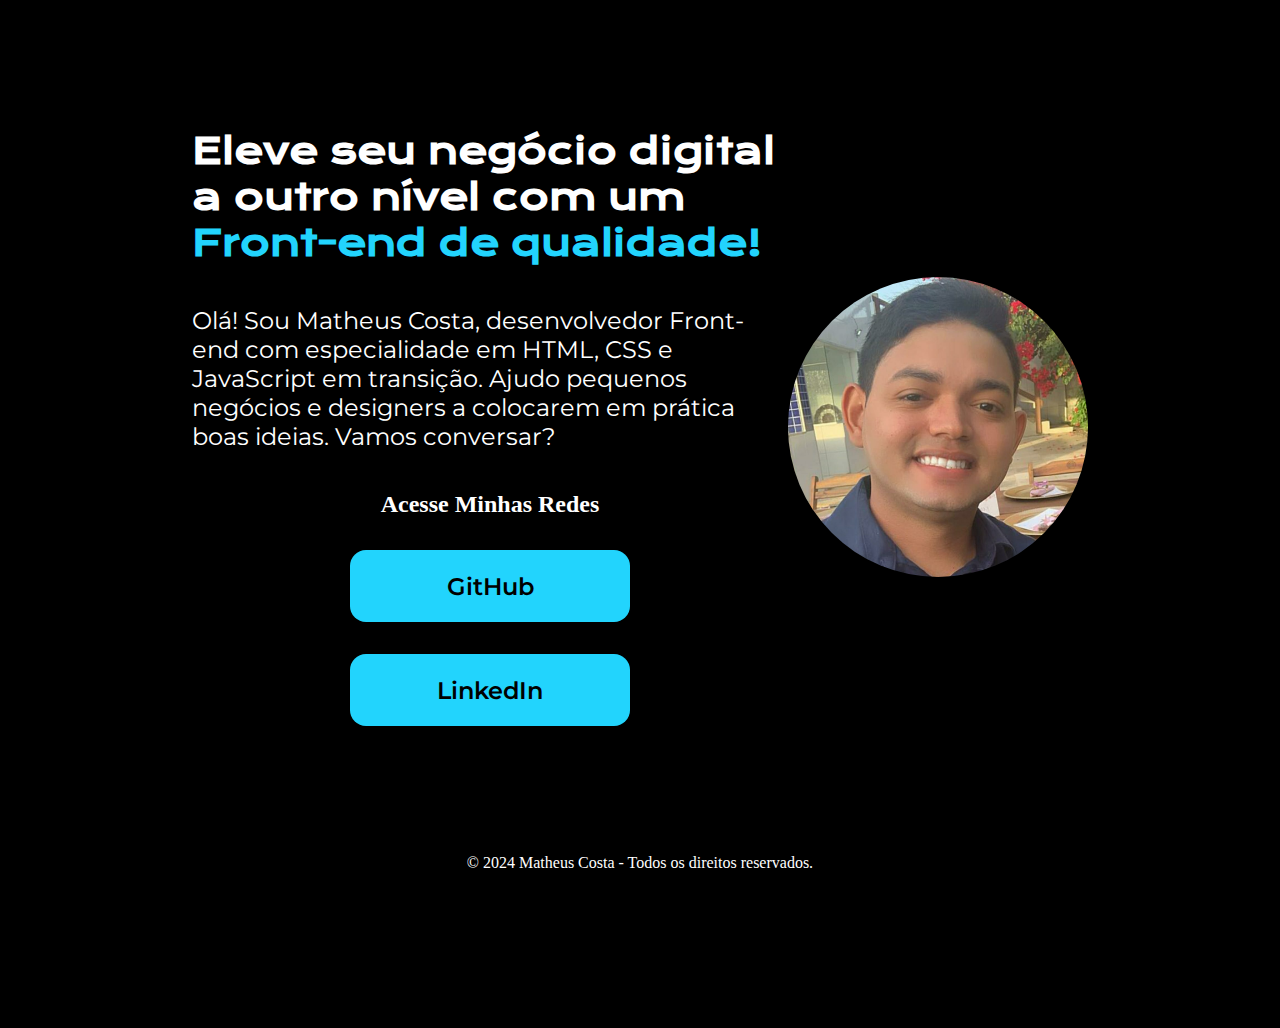
==== ex003/index.html @ 58e095e3 "arrumando a casa" ====
<!DOCTYPE html>
<html lang="pt-br">
<head>
    <meta charset="UTF-8">
    <meta name="viewport" content="width=device-width, initial-scale=1.0">
    <link rel="stylesheet" href="../ex003/estilos/style.css">
    <title>Portfolio</title>
</head>
<body>
    <header>

    </header>

    <main class="apresentacao">
        <section class="apresentacao__conteudo">
            <h1 class="titulo">Eleve seu negócio digital a outro nível com um <strong class="titulo-destaque">Front-end de qualidade!</strong></h1>
            <p class="texto">Olá! Sou Matheus Costa, desenvolvedor Front-end com especialidade em HTML, CSS e JavaScript em transição. Ajudo pequenos negócios e designers a colocarem em prática boas ideias. Vamos conversar?</p>
            
            <div class="botoes">
                <h2>Acesse Minhas Redes</h2>
                <a class="links" href="https://github.com/MatheusLuCosta" target="_blank">GitHub</a>
                <a class="links" href="https://www.linkedin.com/in/matheus-costa/" target="_blank">LinkedIn</a>
            </div>

        </section>

       <img src="../imagem/matheus.jpg" alt="foto matheus costa sorrindo"><br>
    </main>

    <footer>
        <p>&copy; 2024 Matheus Costa - Todos os direitos reservados.</p>
    </footer>
</body>
</html>
---- ex003/estilos/style.css ----
@charset "UTF-8"

;@import url('https://fonts.googleapis.com/css2?family=Krona+One&family=Montserrat:ital,wght@0,600;1,600&display=swap')

;* {
    margin: 0px;
    padding: 0px;
}

body {
    height: 100vh;
    box-sizing: border-box;
    background-color: black;
    color: white;
}

.titulo-destaque {
    color: #22d4fd;
}

.apresentacao {
    margin: 10% 15%;
    display: flex;
    align-items: center;
    justify-content: space-between;
}

.apresentacao__conteudo {
    width: 615px;
    display: flex;
    flex-direction: column;
    gap: 40px;
}

.titulo {
    font-size: 36px;
    font-family: "Krona One", sans-serif;
}

.texto {
    font-size: 24px;
    font-family: "Montserrat", sans-serif;
}

.botoes {
    display: flex;
    flex-direction: column;
    align-items: center;
    justify-content: space-between;
    gap: 32px;
}

.links {
    background-color: #22d4fd;
    width: 280px;
    text-align: center;
    border-radius: 16px;
    font-weight: 600;
    font-size: 24px;
    padding: 21.5px 0px;
    text-decoration: none;
    color: black;
    font-family: "Montserrat", sans-serif;
}

img {
    width: 300px;
    height: 300px;
    border-radius: 50%;
}

footer {
    text-align: center;
}
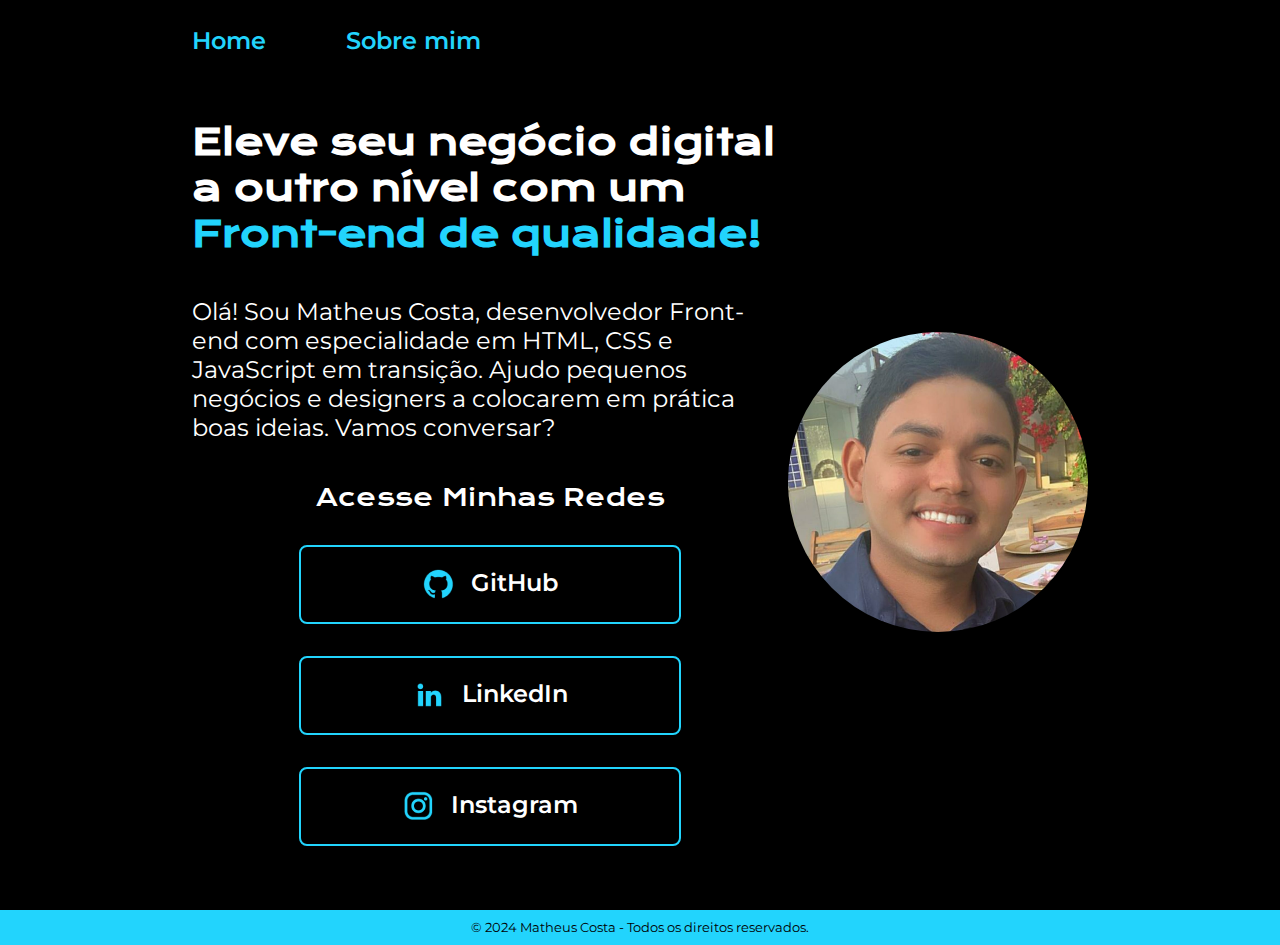
==== commit c5b220b7: "Exercícios realizados" ====
--- a/ex003/index.html
+++ b/ex003/index.html
@@ -4,11 +4,15 @@
     <meta charset="UTF-8">
     <meta name="viewport" content="width=device-width, initial-scale=1.0">
     <link rel="stylesheet" href="../ex003/estilos/style.css">
+    <link rel="shortcut icon" href="../imagem/favicon-16x16.png" type="image/x-icon">
     <title>Portfolio</title>
 </head>
 <body>
-    <header>
-
+    <header class="cabecalho">
+        <nav class="menu">
+            <a class="link-menu" href="">Home</a>
+            <a class="link-menu" href="">Sobre mim</a>
+        </nav>
     </header>
 
     <main class="apresentacao">
@@ -17,14 +21,24 @@
             <p class="texto">Olá! Sou Matheus Costa, desenvolvedor Front-end com especialidade em HTML, CSS e JavaScript em transição. Ajudo pequenos negócios e designers a colocarem em prática boas ideias. Vamos conversar?</p>
             
             <div class="botoes">
-                <h2>Acesse Minhas Redes</h2>
-                <a class="links" href="https://github.com/MatheusLuCosta" target="_blank">GitHub</a>
-                <a class="links" href="https://www.linkedin.com/in/matheus-costa/" target="_blank">LinkedIn</a>
+                <h2 class="subtitulo">Acesse Minhas Redes</h2>
+
+                <a class="links" href="https://github.com/MatheusLuCosta" target="_blank">
+                    <img src="../imagem/github.png" alt="logo GitHub">
+                    GitHub</a>
+                <a class="links" href="https://www.linkedin.com/in/matheus-costa/" target="_blank">
+                    <img src="../imagem/linkedin.png" alt="logo linkedin">  
+                    LinkedIn</a>
+                <a class="links" href="https://www.instagram.com/matheuslucosta/" target="_blank">
+                    <img src="../imagem/instagram.png" alt="">
+                    Instagram
+                </a>
             </div>
 
         </section>
 
-       <img src="../imagem/matheus.jpg" alt="foto matheus costa sorrindo"><br>
+          <img src="../imagem/matheus.jpg" alt="foto matheus costa sorrindo" class="foto-titulo">
+          
     </main>
 
     <footer>
--- a/ex003/estilos/style.css
+++ b/ex003/estilos/style.css
@@ -8,10 +8,27 @@
 }
 
 body {
-    height: 100vh;
+    /* height: 100vh; */
     box-sizing: border-box;
     background-color: black;
     color: white;
+}
+
+.cabecalho {
+    padding: 2% 0% 0% 15%;
+}
+
+.menu {
+    display: flex;
+    gap: 80px;
+}
+
+.link-menu {
+    font-family: "Montserrat", sans-serif;
+    font-size: 24px;
+    font-weight: 600;
+    color: #22d4fd;
+    text-decoration: none;
 }
 
 .titulo-destaque {
@@ -19,7 +36,7 @@
 }
 
 .apresentacao {
-    margin: 10% 15%;
+    padding: 5% 15%;
     display: flex;
     align-items: center;
     justify-content: space-between;
@@ -37,6 +54,12 @@
     font-family: "Krona One", sans-serif;
 }
 
+.subtitulo {
+    font-family: "Krona One", sans-serif;
+    font-weight: 400;
+    font-size: 24px;
+}
+
 .texto {
     font-size: 24px;
     font-family: "Montserrat", sans-serif;
@@ -51,24 +74,46 @@
 }
 
 .links {
-    background-color: #22d4fd;
-    width: 280px;
+    display: flex;
+    justify-content: center;
+    gap: 16px;
+    border: 2px solid #22d4fd;
+    width: 378px;
     text-align: center;
-    border-radius: 16px;
+    border-radius: 8px;
     font-weight: 600;
     font-size: 24px;
     padding: 21.5px 0px;
     text-decoration: none;
-    color: black;
+    color: white;
     font-family: "Montserrat", sans-serif;
+    transition: all 0.3s ease-in-out;
 }
 
-img {
+.links:hover {
+    background-color: #37899b65;
+    transform: scale(1.1);
+    box-shadow: 0 0 10px #37899b65;
+}
+
+.foto-titulo {
     width: 300px;
     height: 300px;
     border-radius: 50%;
+    transition: all 0.3s ease-in-out;
 }
 
+.foto-titulo:hover {
+    transform: scale(1.1);
+    box-shadow: 0 0 15px #00d0ff;
+}
+
+
 footer {
+    background-color: #22d4fd;
+    color: black;
+    padding: 10px;
+    font-family: "Montserrat", sans-serif;
+    font-size: .8em;
     text-align: center;
 }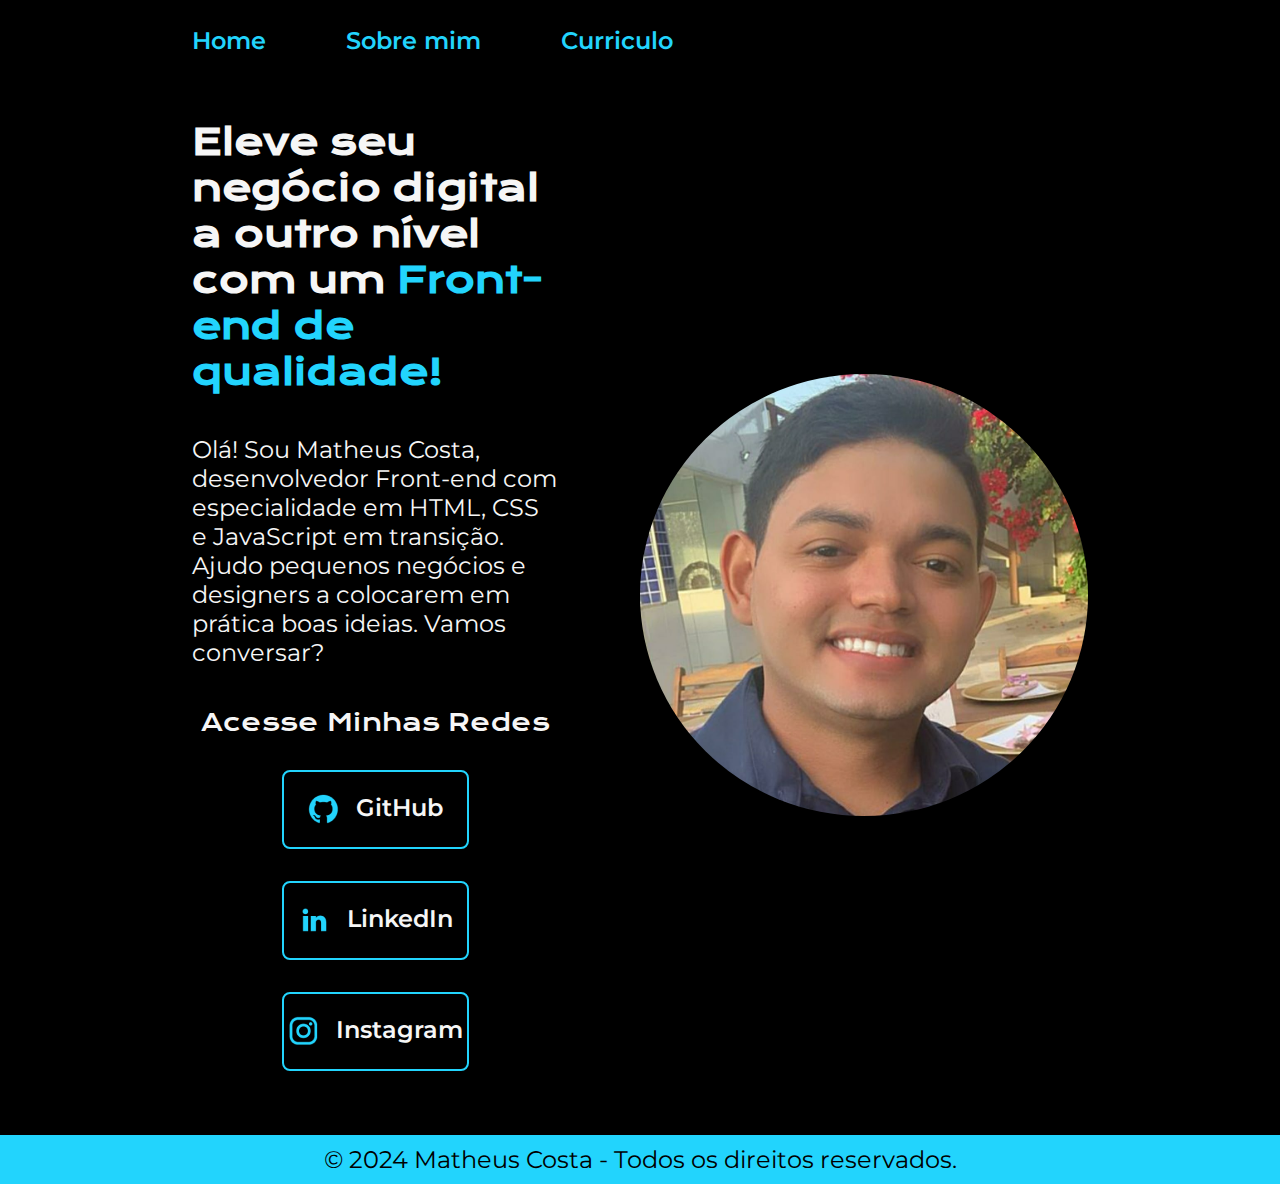
==== commit 5c59c96d: "exercícios atualizados" ====
--- a/ex003/index.html
+++ b/ex003/index.html
@@ -10,8 +10,9 @@
 <body>
     <header class="cabecalho">
         <nav class="menu">
-            <a class="link-menu" href="">Home</a>
-            <a class="link-menu" href="">Sobre mim</a>
+            <a class="link-menu" href="#">Home</a>
+            <a class="link-menu" href="about.html">Sobre mim</a>
+            <a class="link-menu" href="curriculo.html">Curriculo</a>
         </nav>
     </header>
 
@@ -26,7 +27,7 @@
                 <a class="links" href="https://github.com/MatheusLuCosta" target="_blank">
                     <img src="../imagem/github.png" alt="logo GitHub">
                     GitHub</a>
-                <a class="links" href="https://www.linkedin.com/in/matheus-costa/" target="_blank">
+                <a class="links" href="https://www.linkedin.com/in/matheus-lu-costa/" target="_blank">
                     <img src="../imagem/linkedin.png" alt="logo linkedin">  
                     LinkedIn</a>
                 <a class="links" href="https://www.instagram.com/matheuslucosta/" target="_blank">
--- a/ex003/estilos/style.css
+++ b/ex003/estilos/style.css
@@ -7,11 +7,22 @@
     padding: 0px;
 }
 
+:root {
+    --cor-primaria: #000000;
+    --cor-segundaria: #f6f6f6;
+    --cor-terciaria: #22d4fd;
+    --cor-quartenaria: #37899b65;
+    --cor-quintenaria: #22d4fd;
+    --font-principal: "Montserrat", sans-serif;
+    --font-segundaria: "Krona One", sans-serif;
+}
+
+
 body {
     /* height: 100vh; */
     box-sizing: border-box;
-    background-color: black;
-    color: white;
+    background-color: var(--cor-primaria);
+    color: var(--cor-segundaria);
 }
 
 .cabecalho {
@@ -24,15 +35,15 @@
 }
 
 .link-menu {
-    font-family: "Montserrat", sans-serif;
-    font-size: 24px;
+    font-family: var(--font-principal);
+    font-size: 1.5rem;
     font-weight: 600;
-    color: #22d4fd;
+    color: var(--cor-terciaria);
     text-decoration: none;
 }
 
 .titulo-destaque {
-    color: #22d4fd;
+    color: var(--cor-terciaria);
 }
 
 .apresentacao {
@@ -40,29 +51,30 @@
     display: flex;
     align-items: center;
     justify-content: space-between;
+    gap: 82px;
 }
 
 .apresentacao__conteudo {
-    width: 615px;
+    width: 50%;
     display: flex;
     flex-direction: column;
     gap: 40px;
 }
 
 .titulo {
-    font-size: 36px;
-    font-family: "Krona One", sans-serif;
+    font-size: 2.25rem;
+    font-family: var(--font-segundaria);
 }
 
 .subtitulo {
-    font-family: "Krona One", sans-serif;
+    font-family: var(--font-segundaria);
     font-weight: 400;
-    font-size: 24px;
+    font-size: 1.5rem;
 }
 
 .texto {
-    font-size: 24px;
-    font-family: "Montserrat", sans-serif;
+    font-size: 1.5rem;
+    font-family: var(--font-principal);
 }
 
 .botoes {
@@ -77,28 +89,27 @@
     display: flex;
     justify-content: center;
     gap: 16px;
-    border: 2px solid #22d4fd;
-    width: 378px;
+    border: 2px solid var(--cor-terciaria);
+    width: 50%;
     text-align: center;
     border-radius: 8px;
     font-weight: 600;
-    font-size: 24px;
+    font-size: 1.5rem;
     padding: 21.5px 0px;
     text-decoration: none;
-    color: white;
-    font-family: "Montserrat", sans-serif;
+    color: var(--cor-segundaria);
+    font-family: var(--font-principal);
     transition: all 0.3s ease-in-out;
 }
 
 .links:hover {
-    background-color: #37899b65;
+    background-color: var(--cor-quartenaria);
     transform: scale(1.1);
-    box-shadow: 0 0 10px #37899b65;
+    box-shadow: 0 0 10px var(--cor-quartenaria);
 }
 
 .foto-titulo {
-    width: 300px;
-    height: 300px;
+    width: 50%;
     border-radius: 50%;
     transition: all 0.3s ease-in-out;
 }
@@ -110,10 +121,29 @@
 
 
 footer {
-    background-color: #22d4fd;
-    color: black;
+    background-color: var(--cor-quintenaria);
+    color: var(--cor-primaria);
     padding: 10px;
-    font-family: "Montserrat", sans-serif;
-    font-size: .8em;
+    font-family: var(--font-principal);
+    font-size: 1.5rem;
     text-align: center;
+}
+
+@media screen and (max-width: 1200px) {
+    .cabecalho {
+        padding: 10%;
+    }
+
+    .menu {
+        justify-content: center;
+    }
+   
+    .apresentacao {
+        flex-direction: column-reverse;
+        padding: 5%;
+    }
+
+    .apresentacao__conteudo {
+        width: auto;
+    }
 }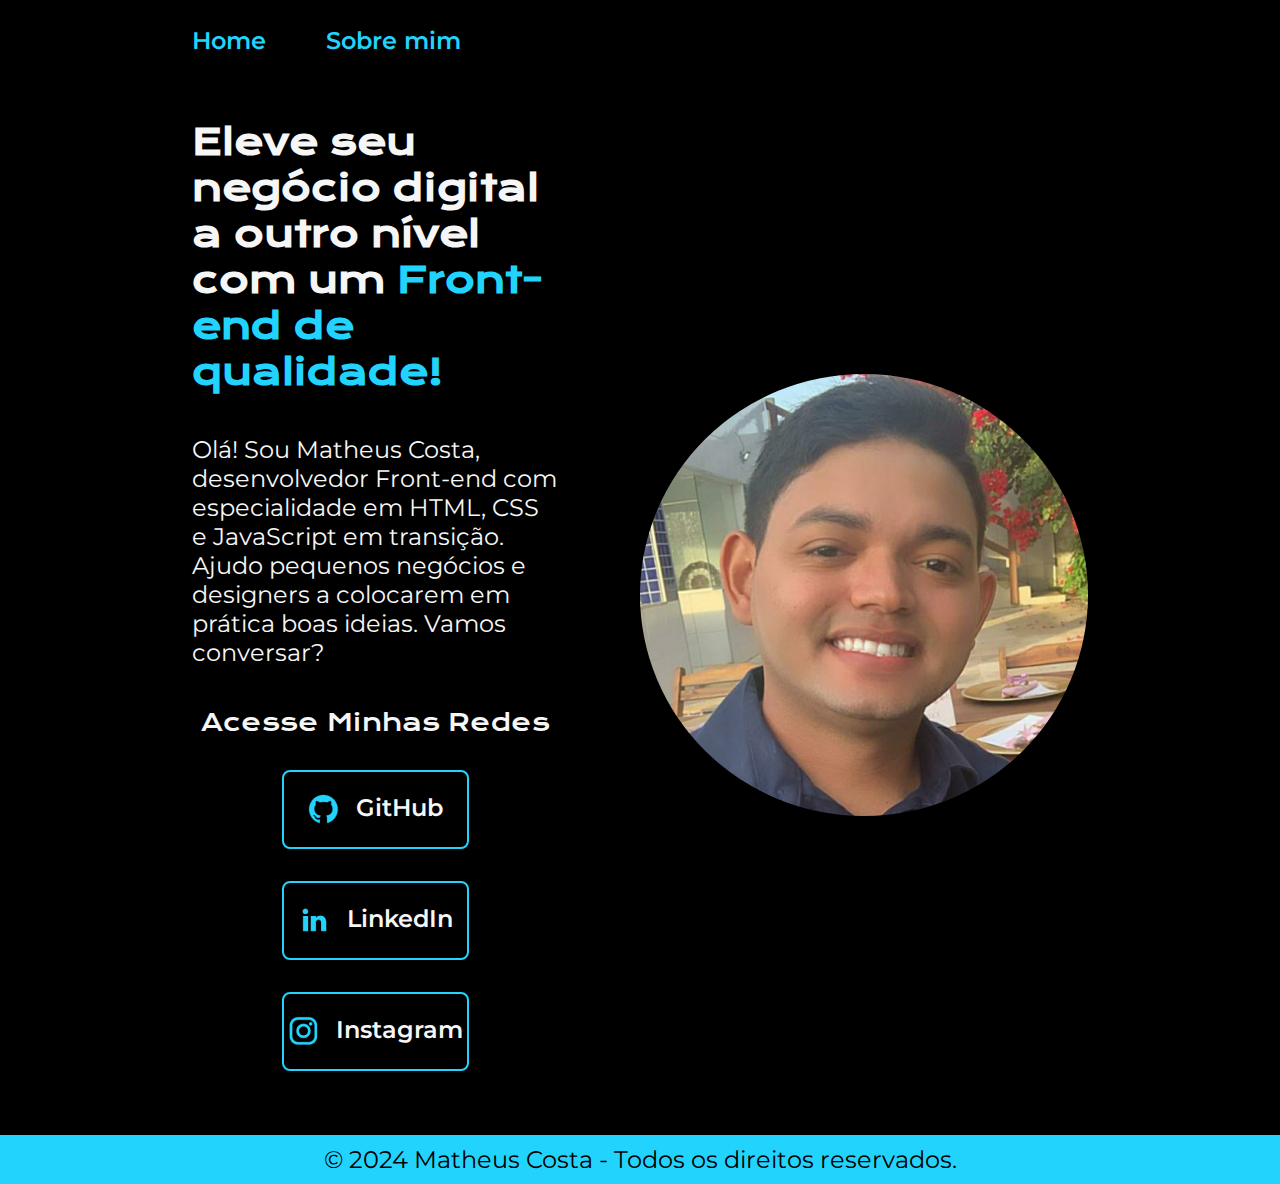
==== commit 8ed3a09d: "exe atualizado" ====
--- a/ex003/index.html
+++ b/ex003/index.html
@@ -12,7 +12,6 @@
         <nav class="menu">
             <a class="link-menu" href="#">Home</a>
             <a class="link-menu" href="about.html">Sobre mim</a>
-            <a class="link-menu" href="curriculo.html">Curriculo</a>
         </nav>
     </header>
 
--- a/ex003/estilos/style.css
+++ b/ex003/estilos/style.css
@@ -31,7 +31,7 @@
 
 .menu {
     display: flex;
-    gap: 80px;
+    gap: 60px;
 }
 
 .link-menu {
